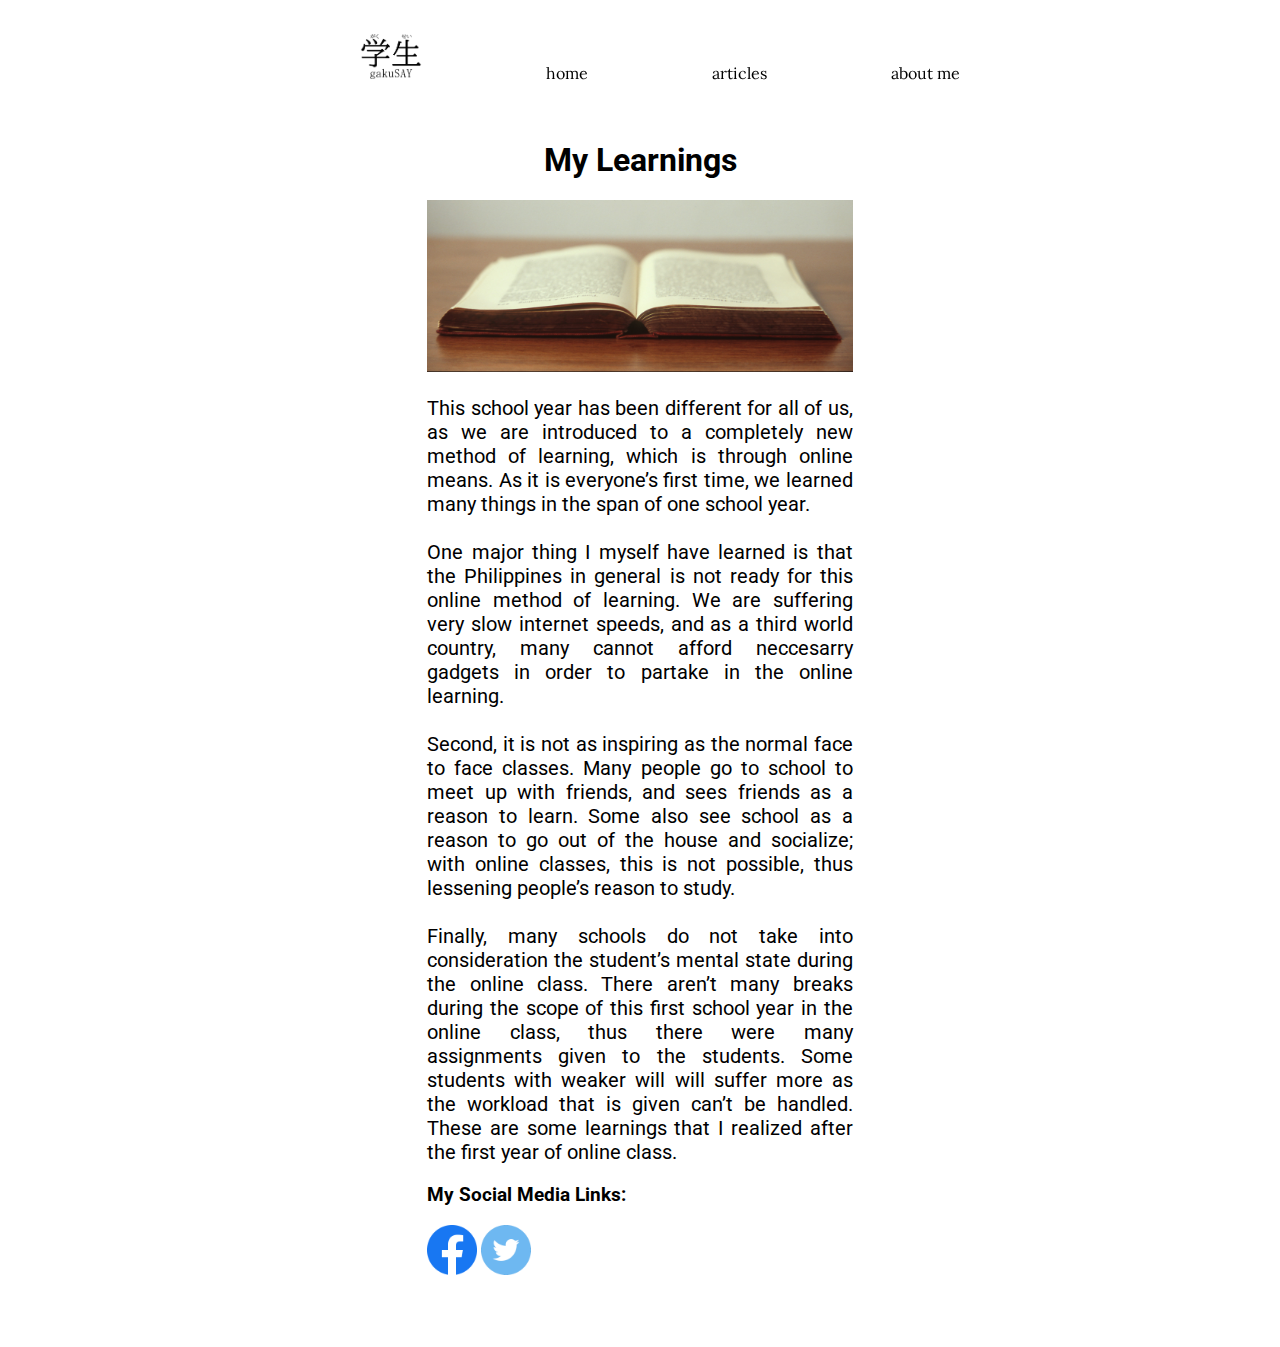
==== htdocs/article1.html @ 6359e561 "initial commit" ====
<!DOCTYPE html>
<html>

	
<head>
	<title> gakuSAY - My Learnings </title>
	<link rel="stylesheet" type="text/css" href="../css/article.css">
	<link href='https://fonts.googleapis.com/css?family=Roboto' rel='stylesheet'>
	<link href='https://fonts.googleapis.com/css?family=Lora' rel='stylesheet'>
	<link href='https://fonts.googleapis.com/css?family=Julius Sans One' rel='stylesheet'>
	<meta charset="utf-8">
	<meta name="description" content="Blog of Q Angos">
	<meta name="keywords" content="Blog, CS">
	<meta name="author" content="Q Angos">
	<meta name="viewport" content="width=device-width, initial-scale=1.0">
</head>

<body>
	
<nav id="stickynav">
        <ul>
            <li><img src="../images/logoblack.png" width="5%" height="auto"></li>
            <li><a id="homelink" href="../index.html#home">home</a></li>
            <li><a id="articlelink" href="../index.html#articles">articles</a></li>
            <li><a id="aboutlink" href="../index.html#aboutme">about me</a></li>
        </ul>
</nav>
<main id="swup" class="transition-fade">
	<article>
		<h1>My Learnings</h1>
		<img src="../images/book.jpg" width="100%" height="auto">
		<p>This school year has been different for all of us, as we are introduced to a
		completely new method of learning, which is through online means. As it is everyone’s 
		first time, we learned many things in the span of one school year.<br><br> One major thing I 
		myself have learned is that the Philippines in general is not ready for this online method 
		of learning. We are suffering very slow internet speeds, and as a third world country, many 
		cannot afford neccesarry gadgets in order to partake in the online learning. <br><br>Second, it is not 
		as inspiring as the normal face to face classes. Many people go to school to meet up with friends, 
		and sees friends as a reason to learn. Some also see school as a reason to go out of the house and 
		socialize; with online classes, this is not possible, thus lessening people’s reason to study.<br><br> Finally, 
		many schools do not take into consideration the student’s mental state during the online class. There 
		aren’t many breaks during the scope of this first school year in the online class, thus there were many 
		assignments given to the students. Some students with weaker will will suffer more as the workload that 
		is given can’t be handled. These are some learnings that I realized after the first year of online class.</p>
		<h3>My Social Media Links:</h3>
		<div id="fb"><a href="https://facebook.com/qalagot" target="_blank"><div id="fb1"></div></a></div>
		<div id="twt"><a href="https://twitter.com/qalagot" target="_blank"><div id="twt1"></div></a></div>
	</article>
	

	<div id="disqus_thread"></div>
	<script>
		(function() { 
		var d = document, s = d.createElement('script');
		s.src = 'https://gakusay.disqus.com/embed.js';
		s.setAttribute('data-timestamp', +new Date());
		(d.head || d.body).appendChild(s);
		})();
	</script>
	<noscript>Please enable JavaScript to view the <a href="https://disqus.com/?ref_noscript">comments powered by Disqus.</a></noscript>
	
</main>
<script src="http://code.jquery.com/jquery-1.7.1.min.js"></script>
<script src="../js/article.js"></script>
</body>
</html>
---- css/article.css ----
@font-face {
	font-family: 'Aoyagi Kozan';
	src: url('../fonts/aoyagikouzan.ttf') format('truetype');
}


#stickynav {
	text-align: center;
	font-family: Lora;
	position: -webkit-sticky;
	top: 0;
	position: sticky;
	color: black;	
	padding-top: 10px;
	background-color: rgba(255,255,255,0.3);
}

li {
	display: inline;
	padding: 0 60px;
}

ul {
	display: block;
	margin: 0, auto;
	padding-bottom: 20px;
	-moz-user-select: -moz-none;
	-khtml-user-select: none;
	-webkit-user-select: none;
	-ms-user-select: none;
	user-select: none;
}

a {
	color: inherit;
	text-decoration: none;
}

a:hover {
	color: grey;
	text-decoration: none;
}

#commentfield {
	width:400px;
}

main {
	font-family: Roboto;
	margin: 0 100px;
	text-align: left;
	display:grid;
	place-items: center;
}

#posts-list.has-comments li.no-comments {
	display: none;
  }

article h1{
	text-align: center;
}

article p {
	text-align: justify;
	font-size:20px;
}

article {
	width:40%;
	margin-bottom:60px;
}

p {
	margin: 50 0;
}

#disqus_thread {
	width:50%
}

/*fb*/
#fb {
	width: 50px;
	height: 50px;
	background: url('../images/fb1.png') no-repeat;
	background-size: 100% auto;
	display:inline-block;
}

#fb1 {
	width: 100%;
	height: 100%;
	background: url('../images/fb2.png') no-repeat;
	background-size: 100% auto;
	opacity: 0%
}

a:hover #fb1{
	opacity: 100%
}

/*twt*/
#twt {
	width: 50px;
	height: 50px;
	background: url('../images/twt1.png') no-repeat;
	background-size: 100% auto;
	display:inline-block;
}

#twt1 {
	width: 100%;
	height: 100%;
	background: url('../images/twt2.png') no-repeat;
	background-size: 100% auto;
	opacity: 0%
}

a:hover #twt1{
	opacity: 100%
}

a:hover div{
	animation: fadeIn ease 0.2s;
	-webkit-animation: fadeIn ease 0.2s;
	-moz-animation: fadeIn ease 0.2s;
	-o-animation: fadeIn ease 0.2s;
	-ms-animation: fadeIn ease 0.2s;
}

/*animations*/
@keyframes fadeIn{
  0% {
	opacity:0;
  }
  100% {
	opacity:1;
  }
}

@-moz-keyframes fadeIn {
  0% {
	opacity:0;
  }
  100% {
	opacity:1;
  }
}

@-webkit-keyframes fadeIn {
  0% {
	opacity:0;
  }
  100% {
	opacity:1;
  }
}

@-o-keyframes fadeIn {
  0% {
	opacity:0;
  }
  100% {
	opacity:1;
  }
}

@-ms-keyframes fadeIn {
  0% {
	opacity:0;
  }
  100% {
	opacity:1;
  }
}
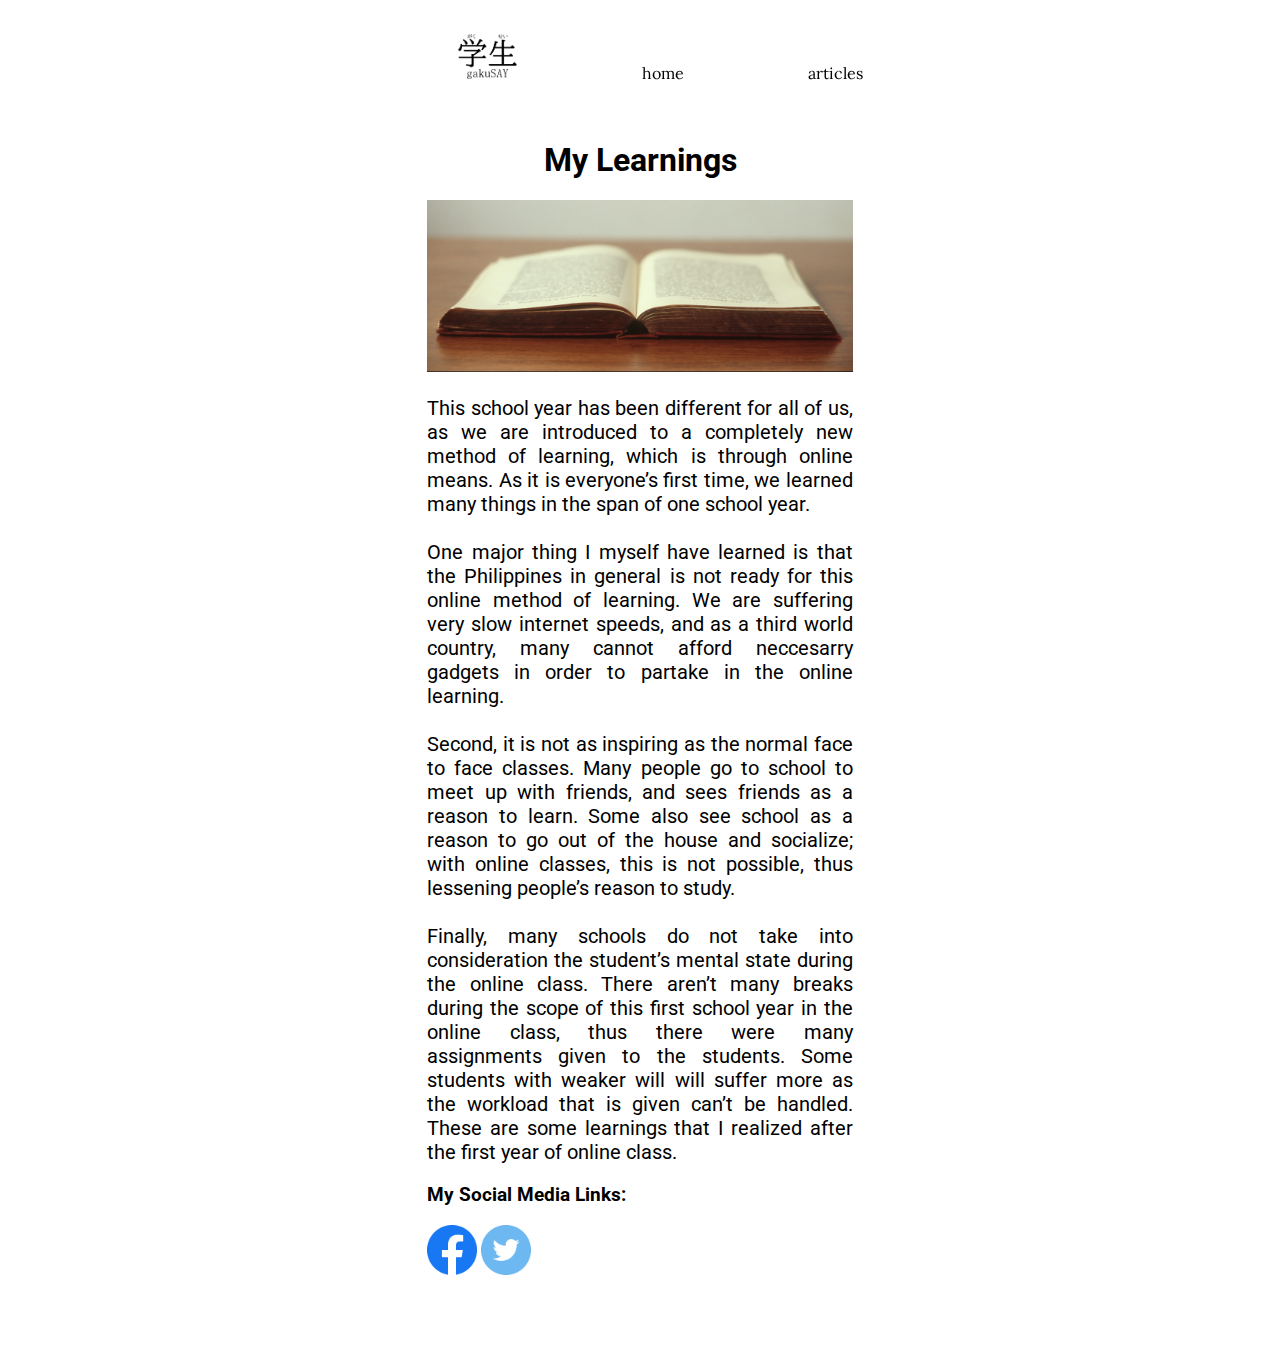
==== commit 296c1341: "Update article1.html" ====
--- a/htdocs/article1.html
+++ b/htdocs/article1.html
@@ -23,7 +23,6 @@
             <li><img src="../images/logoblack.png" width="5%" height="auto"></li>
             <li><a id="homelink" href="../index.html#home">home</a></li>
             <li><a id="articlelink" href="../index.html#articles">articles</a></li>
-            <li><a id="aboutlink" href="../index.html#aboutme">about me</a></li>
         </ul>
 </nav>
 <main id="swup" class="transition-fade">
@@ -64,4 +63,4 @@
 <script src="http://code.jquery.com/jquery-1.7.1.min.js"></script>
 <script src="../js/article.js"></script>
 </body>
-</html>+</html>
